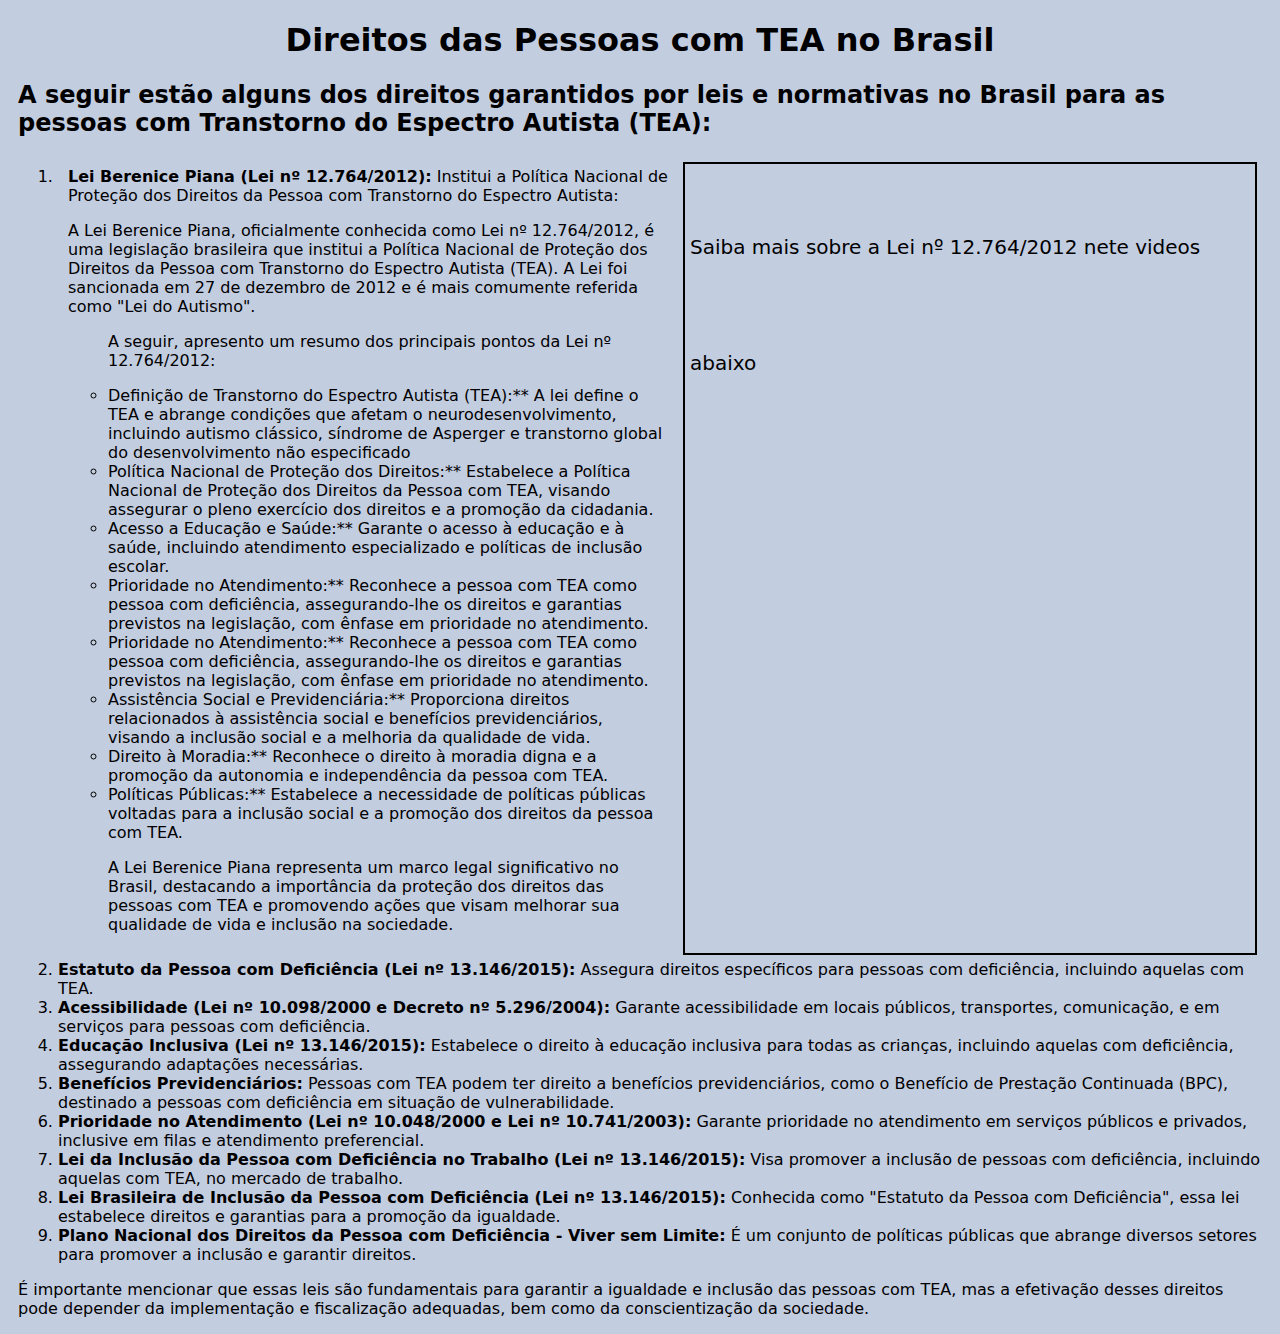
==== direitos.html @ 5ce2c48c "Ajuste videos." ====
<!DOCTYPE html>
<html lang="pt-br">
<head>
    <meta charset="UTF-8">
    <meta name="viewport" content="width=device-width, initial-scale=1.0">
    <title>Direitos das Pessoas com TEA no Brasil</title>
    <link rel="stylesheet" href="./assets/css/direitos.css">
</head>
<body>
    <section>
        <h1>Direitos das Pessoas com TEA no Brasil</h1>

        <h2>A seguir estão alguns dos direitos garantidos por leis e normativas no Brasil para as pessoas com Transtorno do Espectro Autista (TEA):</h2>
    
        <ol>
            <li>
                <div id="leis">
                   <div id="text-list">
                    <strong>Lei Berenice Piana (Lei nº 12.764/2012):</strong> Institui a Política Nacional de Proteção dos Direitos da Pessoa com Transtorno do Espectro Autista:
                    <p>
                        A Lei Berenice Piana, oficialmente conhecida como Lei nº 12.764/2012, é uma legislação brasileira que institui a Política Nacional de Proteção dos Direitos da Pessoa com Transtorno do Espectro Autista (TEA). A Lei foi sancionada em 27 de dezembro de 2012 e é mais comumente referida como "Lei do Autismo".
                        <ul>
                            <p>A seguir, apresento um resumo dos principais pontos da Lei nº 12.764/2012:</p>
                            <li>
                                Definição de Transtorno do Espectro Autista (TEA):** A lei define o TEA e abrange condições que afetam o neurodesenvolvimento, incluindo autismo clássico, síndrome de Asperger e transtorno global do desenvolvimento não especificado
                            </li>
                            <li>
                                Política Nacional de Proteção dos Direitos:** Estabelece a Política Nacional de Proteção dos Direitos da Pessoa com TEA, visando assegurar o pleno exercício dos direitos e a promoção da cidadania.
                            </li>
                            <li>
                                Acesso a Educação e Saúde:** Garante o acesso à educação e à saúde, incluindo atendimento especializado e políticas de inclusão escolar.
                            </li>
                            <li>
                                Prioridade no Atendimento:** Reconhece a pessoa com TEA como pessoa com deficiência, assegurando-lhe os direitos e garantias previstos na legislação, com ênfase em prioridade no atendimento.
                            </li>
                            <li>
                                Prioridade no Atendimento:** Reconhece a pessoa com TEA como pessoa com deficiência, assegurando-lhe os direitos e garantias previstos na legislação, com ênfase em prioridade no atendimento.
                            </li>
                            <li>
                                Assistência Social e Previdenciária:** Proporciona direitos relacionados à assistência social e benefícios previdenciários, visando a inclusão social e a melhoria da qualidade de vida.
                            </li>
                            <li>
                                Direito à Moradia:** Reconhece o direito à moradia digna e a promoção da autonomia e independência da pessoa com TEA.
                            </li>
                            <li>
                                Políticas Públicas:** Estabelece a necessidade de políticas públicas voltadas para a inclusão social e a promoção dos direitos da pessoa com TEA.
                            </li>
                            <p>
                                A Lei Berenice Piana representa um marco legal significativo no Brasil, destacando a importância da proteção dos direitos das pessoas com TEA e promovendo ações que visam melhorar sua qualidade de vida e inclusão na sociedade.
                            </p>
                        </ul>
                   </div>
                   <div id="videos">
                    <p>Saiba mais sobre a Lei nº 12.764/2012 nete videos abaixo </p>
                    <iframe width="560" height="315" src="https://www.youtube.com/embed/Rrvhgzla2E8?si=ZcHcqTyCvUMc_mty" title="YouTube video player" frameborder="0" allow="accelerometer; autoplay; clipboard-write; encrypted-media; gyroscope; picture-in-picture; web-share" allowfullscreen></iframe>
                   </div>
                </div>

            </li>
            <li><strong>Estatuto da Pessoa com Deficiência (Lei nº 13.146/2015):</strong> Assegura direitos específicos para pessoas com deficiência, incluindo aquelas com TEA.</li>
            <li><strong>Acessibilidade (Lei nº 10.098/2000 e Decreto nº 5.296/2004):</strong> Garante acessibilidade em locais públicos, transportes, comunicação, e em serviços para pessoas com deficiência.</li>
            <li><strong>Educação Inclusiva (Lei nº 13.146/2015):</strong> Estabelece o direito à educação inclusiva para todas as crianças, incluindo aquelas com deficiência, assegurando adaptações necessárias.</li>
            <li><strong>Benefícios Previdenciários:</strong> Pessoas com TEA podem ter direito a benefícios previdenciários, como o Benefício de Prestação Continuada (BPC), destinado a pessoas com deficiência em situação de vulnerabilidade.</li>
            <li><strong>Prioridade no Atendimento (Lei nº 10.048/2000 e Lei nº 10.741/2003):</strong> Garante prioridade no atendimento em serviços públicos e privados, inclusive em filas e atendimento preferencial.</li>
            <li><strong>Lei da Inclusão da Pessoa com Deficiência no Trabalho (Lei nº 13.146/2015):</strong> Visa promover a inclusão de pessoas com deficiência, incluindo aquelas com TEA, no mercado de trabalho.</li>
            <li><strong>Lei Brasileira de Inclusão da Pessoa com Deficiência (Lei nº 13.146/2015):</strong> Conhecida como "Estatuto da Pessoa com Deficiência", essa lei estabelece direitos e garantias para a promoção da igualdade.</li>
            <li><strong>Plano Nacional dos Direitos da Pessoa com Deficiência - Viver sem Limite:</strong> É um conjunto de políticas públicas que abrange diversos setores para promover a inclusão e garantir direitos.</li>
        </ol>
    
        <p>É importante mencionar que essas leis são fundamentais para garantir a igualdade e inclusão das pessoas com TEA, mas a efetivação desses direitos pode depender da implementação e fiscalização adequadas, bem como da conscientização da sociedade.</p>
    
    </section>
</body>
</html>
---- assets/css/direitos.css ----
body{
    background-color: rgb(195, 205, 224);
    font-family: system-ui, -apple-system, BlinkMacSystemFont, 'Segoe UI', Roboto, Oxygen, Ubuntu, Cantarell, 'Open Sans', 'Helvetica Neue', sans-serif;
    align-items: center;
}

section{
    margin: 10px;
}
h1{
    text-align: center;
}

#leis {
    display: flex;
}

#text-list {
    width: 60%;
    padding: 5px;
    margin: 5px;
}

#videos {
    font-family: system-ui, -apple-system, BlinkMacSystemFont, 'Segoe UI', Roboto, Oxygen, Ubuntu, Cantarell, 'Open Sans', 'Helvetica Neue', sans-serif;
    font-size: 20px;
    padding: 5px;
    margin: 5px;
    font: 400;
    border: 2px solid;
    line-height: 5.8;
}
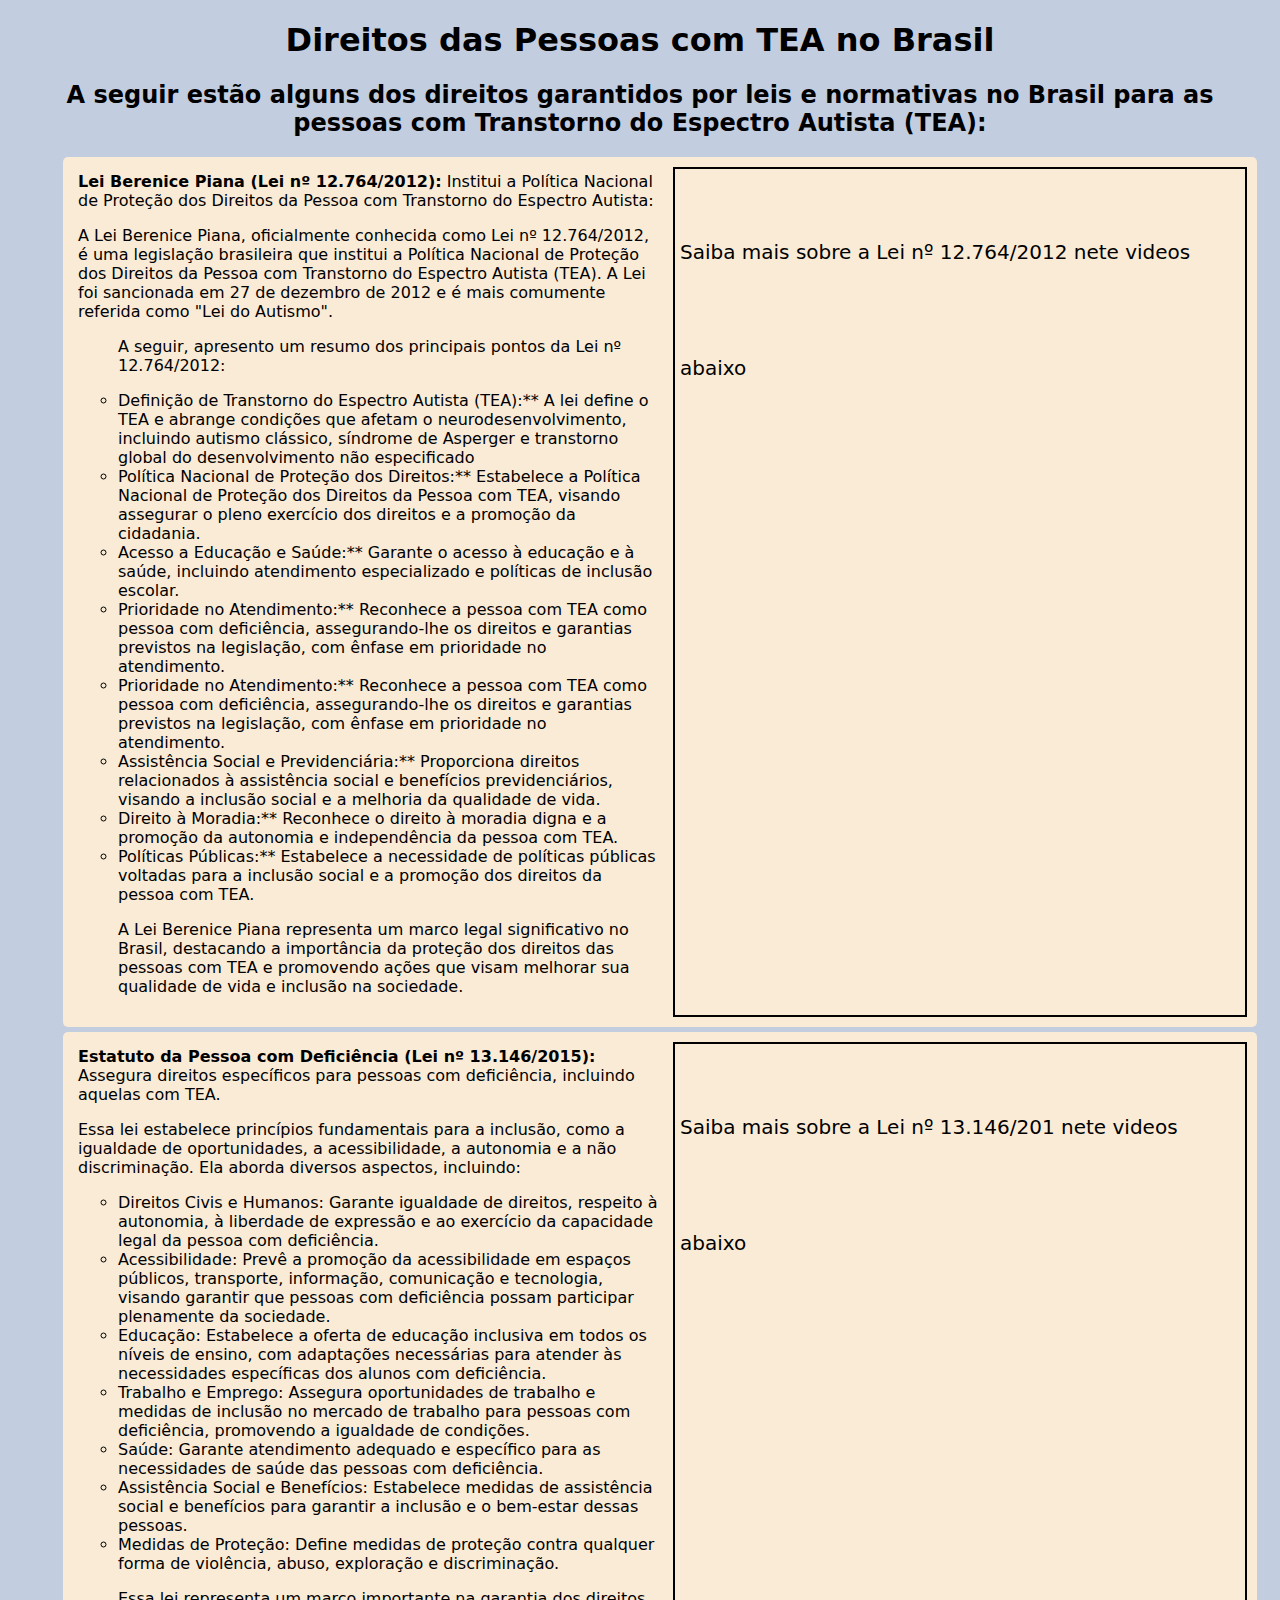
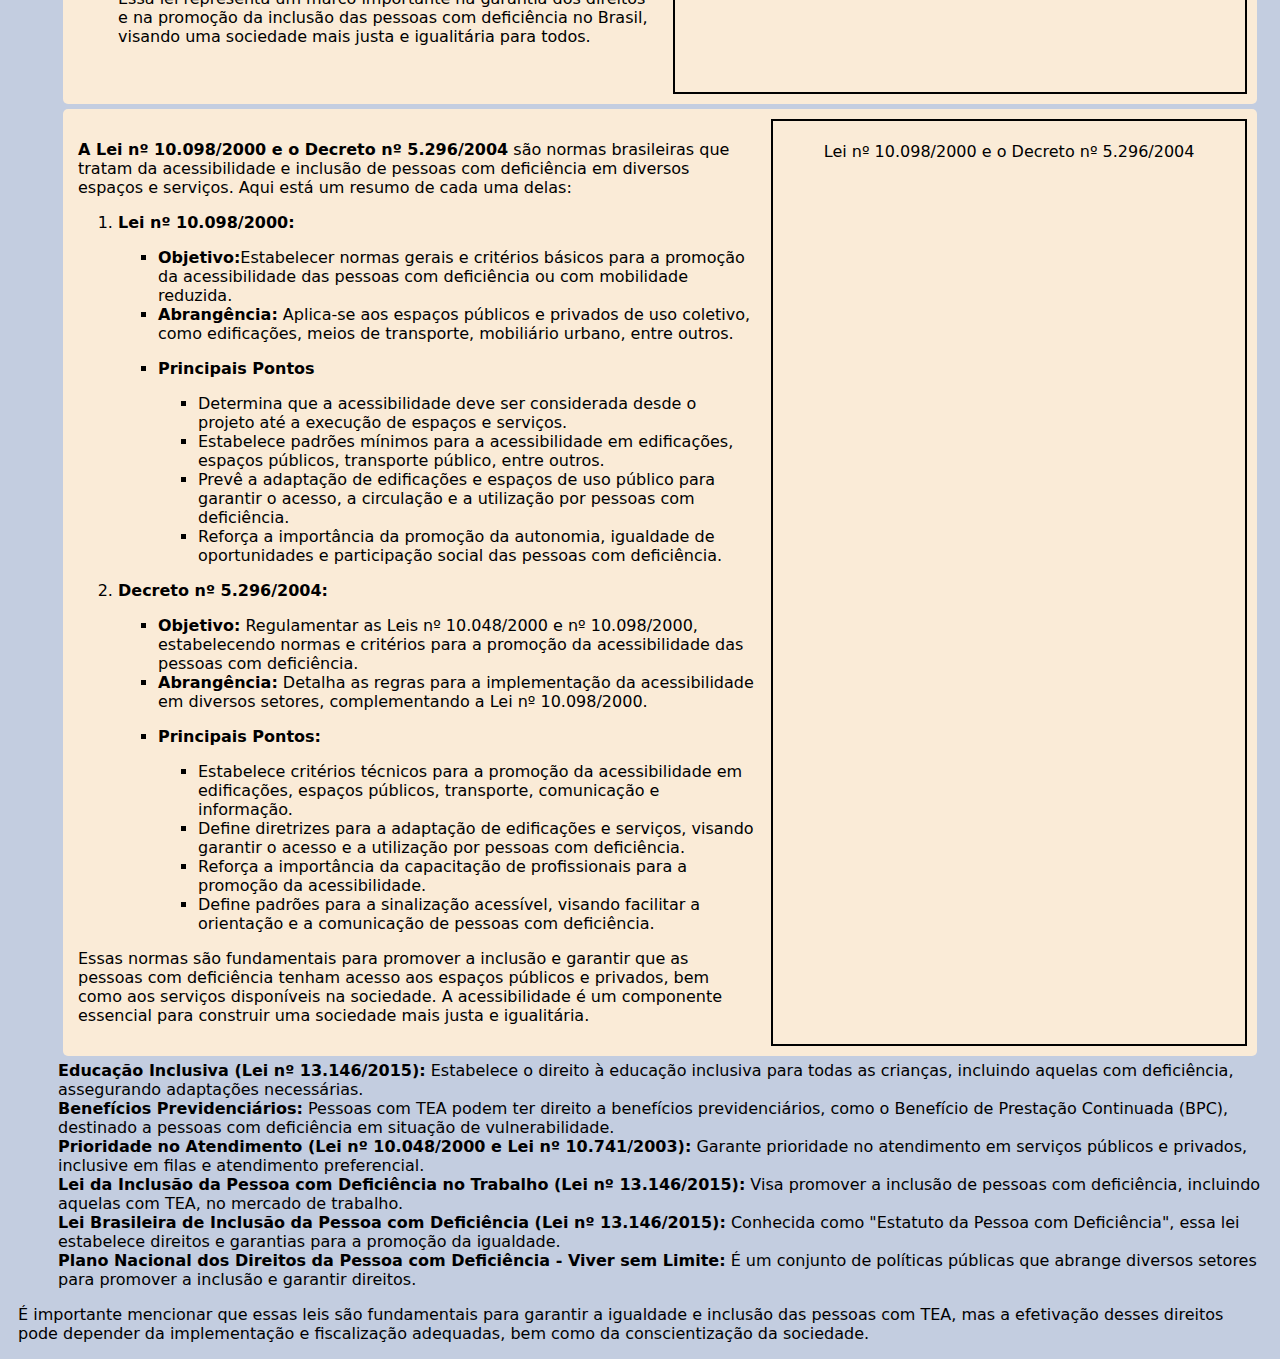
==== commit de955f50: "mais conteúdo em direitos do autista" ====
--- a/direitos.html
+++ b/direitos.html
@@ -4,15 +4,20 @@
     <meta charset="UTF-8">
     <meta name="viewport" content="width=device-width, initial-scale=1.0">
     <title>Direitos das Pessoas com TEA no Brasil</title>
+    <link rel="shortcut icon" href="/assets/images/direitos-civis.png" type="image/x-icon">
     <link rel="stylesheet" href="./assets/css/direitos.css">
 </head>
 <body>
     <section>
-        <h1>Direitos das Pessoas com TEA no Brasil</h1>
+        <section class="initial">
+            <h1>Direitos das Pessoas com TEA no Brasil</h1>
 
-        <h2>A seguir estão alguns dos direitos garantidos por leis e normativas no Brasil para as pessoas com Transtorno do Espectro Autista (TEA):</h2>
+            <h2>
+                A seguir estão alguns dos direitos garantidos por leis e normativas no Brasil para as pessoas com Transtorno do Espectro Autista (TEA):
+            </h2>
+        </section>
     
-        <ol>
+        <ol class="ol-todas">
             <li>
                 <div id="leis">
                    <div id="text-list">
@@ -57,8 +62,105 @@
                 </div>
 
             </li>
-            <li><strong>Estatuto da Pessoa com Deficiência (Lei nº 13.146/2015):</strong> Assegura direitos específicos para pessoas com deficiência, incluindo aquelas com TEA.</li>
-            <li><strong>Acessibilidade (Lei nº 10.098/2000 e Decreto nº 5.296/2004):</strong> Garante acessibilidade em locais públicos, transportes, comunicação, e em serviços para pessoas com deficiência.</li>
+            <li>
+                    <div id="leis">
+                       <div id="text-list">
+                        <strong>Estatuto da Pessoa com Deficiência (Lei nº 13.146/2015):</strong> Assegura direitos específicos para pessoas com deficiência, incluindo aquelas com TEA.
+                        <p>
+                            Essa lei estabelece princípios fundamentais para a inclusão, como a igualdade de oportunidades, a acessibilidade, a autonomia e a não discriminação. Ela aborda diversos aspectos, incluindo:
+                            <ul>
+                                <li>
+                                    Direitos Civis e Humanos: Garante igualdade de direitos, respeito à autonomia, à liberdade de expressão e ao exercício da capacidade legal da pessoa com deficiência.
+                                </li>
+                                <li>
+                                    Acessibilidade: Prevê a promoção da acessibilidade em espaços públicos, transporte, informação, comunicação e tecnologia, visando garantir que pessoas com deficiência possam participar plenamente da sociedade.
+                                </li>
+                                <li>
+                                    Educação: Estabelece a oferta de educação inclusiva em todos os níveis de ensino, com adaptações necessárias para atender às necessidades específicas dos alunos com deficiência.
+                                </li>
+                                <li>
+                                    Trabalho e Emprego: Assegura oportunidades de trabalho e medidas de inclusão no mercado de trabalho para pessoas com deficiência, promovendo a igualdade de condições.
+                                </li>
+                                <li>
+                                    Saúde: Garante atendimento adequado e específico para as necessidades de saúde das pessoas com deficiência.
+                                </li>
+                                <li>
+                                    Assistência Social e Benefícios: Estabelece medidas de assistência social e benefícios para garantir a inclusão e o bem-estar dessas pessoas.
+                                </li>
+                                <li>
+                                    Medidas de Proteção: Define medidas de proteção contra qualquer forma de violência, abuso, exploração e discriminação.
+                                </li>
+                                <p>
+                                    Essa lei representa um marco importante na garantia dos direitos e na promoção da inclusão das pessoas com deficiência no Brasil, visando uma sociedade mais justa e igualitária para todos.
+                                </p>
+                            </ul>
+                       </div>
+                       <div id="videos">
+                        <p>Saiba mais sobre a Lei nº 13.146/201 nete videos abaixo </p>
+                        <iframe width="560" height="315" src="https://www.youtube.com/embed/26HlkWA-uUA?si=Y_VOdZl1jtgDAZZX" title="YouTube video player" frameborder="0" allow="accelerometer; autoplay; clipboard-write; encrypted-media; gyroscope; picture-in-picture; web-share" allowfullscreen></iframe>
+                       </div>
+                    </div>
+    
+            </li>
+            <div id="leis">
+                <div class="text-list-dupla">
+                   <p>
+                    <strong>A Lei nº 10.098/2000 e o Decreto nº 5.296/2004</strong> são normas brasileiras que tratam da acessibilidade e inclusão de pessoas com deficiência em diversos espaços e serviços. Aqui está um resumo de cada uma delas:
+                   </p>
+                   <ol>
+                    <li>
+                        <p><strong>Lei nº 10.098/2000:</strong></p>
+                        <ul>
+                            <li>
+                                <strong>Objetivo:</strong>Estabelecer normas gerais e critérios básicos para a promoção da acessibilidade das pessoas com deficiência ou com mobilidade reduzida.
+                            </li>
+                            <li>
+                                <strong>Abrangência:</strong> Aplica-se aos espaços públicos e privados de uso coletivo, como edificações, meios de transporte, mobiliário urbano, entre outros.
+                            </li>
+                            <li>
+                                <p><strong>Principais Pontos</strong></p>
+                                <ul>
+                                    <li>Determina que a acessibilidade deve ser considerada desde o projeto até a execução de espaços e serviços.</li>
+                                    <li>Estabelece padrões mínimos para a acessibilidade em edificações, espaços públicos, transporte público, entre outros.</li>
+                                    <li>Prevê a adaptação de edificações e espaços de uso público para garantir o acesso, a circulação e a utilização por pessoas com deficiência.</li>
+                                    <li>Reforça a importância da promoção da autonomia, igualdade de oportunidades e participação social das pessoas com deficiência.</li>
+                                </ul>
+                            </li>
+                        </ul>
+                    </li>
+                    <li>
+                        <p><strong>Decreto nº 5.296/2004:</strong></p>
+                        <ul>
+                            <li>
+                                <strong>Objetivo:</strong> Regulamentar as Leis nº 10.048/2000 e nº 10.098/2000, estabelecendo normas e critérios para a promoção da acessibilidade das pessoas com deficiência.
+                            </li>
+                            <li>
+                                <strong>Abrangência:</strong> Detalha as regras para a implementação da acessibilidade em diversos setores, complementando a Lei nº 10.098/2000.
+                            </li>
+                            <li>
+                                <p><strong>Principais Pontos:</strong></p>
+                                <ul>
+                                    <li>Estabelece critérios técnicos para a promoção da acessibilidade em edificações, espaços públicos, transporte, comunicação e informação.</li>
+                                    <li>Define diretrizes para a adaptação de edificações e serviços, visando garantir o acesso e a utilização por pessoas com deficiência.</li>
+                                    <li>Reforça a importância da capacitação de profissionais para a promoção da acessibilidade.</li>
+                                    <li>Define padrões para a sinalização acessível, visando facilitar a orientação e a comunicação de pessoas com deficiência.</li>
+                                </ul>
+                            </li>
+                        </ul>
+                    </li>
+                   </ol>
+                   <p>
+                    Essas normas são fundamentais para promover a inclusão e garantir que as pessoas com deficiência tenham acesso aos espaços públicos e privados, bem como aos serviços disponíveis na sociedade. A acessibilidade é um componente essencial para construir uma sociedade mais justa e igualitária.
+                   </p>
+                </div>
+                <div id="video-duplo">
+                 <p> Lei nº 10.098/2000 e o Decreto nº 5.296/2004 </p>
+
+                 <iframe width="560" height="315" src="https://www.youtube.com/embed/oAdJPLbrMi0?si=31EzuUE82knbsl-G" title="YouTube video player" frameborder="0" allow="accelerometer; autoplay; clipboard-write; encrypted-media; gyroscope; picture-in-picture; web-share" allowfullscreen></iframe>
+                 <iframe width="560" height="315" src="https://www.youtube.com/embed/Q7Y8TURnlGE?si=sc6iaWFttvQRvnto" title="YouTube video player" frameborder="0" allow="accelerometer; autoplay; clipboard-write; encrypted-media; gyroscope; picture-in-picture; web-share" allowfullscreen></iframe>
+                </div>
+             </div>
+        
             <li><strong>Educação Inclusiva (Lei nº 13.146/2015):</strong> Estabelece o direito à educação inclusiva para todas as crianças, incluindo aquelas com deficiência, assegurando adaptações necessárias.</li>
             <li><strong>Benefícios Previdenciários:</strong> Pessoas com TEA podem ter direito a benefícios previdenciários, como o Benefício de Prestação Continuada (BPC), destinado a pessoas com deficiência em situação de vulnerabilidade.</li>
             <li><strong>Prioridade no Atendimento (Lei nº 10.048/2000 e Lei nº 10.741/2003):</strong> Garante prioridade no atendimento em serviços públicos e privados, inclusive em filas e atendimento preferencial.</li>
--- a/assets/css/direitos.css
+++ b/assets/css/direitos.css
@@ -11,8 +11,20 @@
     text-align: center;
 }
 
+.ol-todas {
+    list-style-type: none;
+}
+
+.initial {
+    text-align: center;
+}
+
 #leis {
     display: flex;
+    border-radius: 5px;
+    background-color: antiquewhite;
+    padding: 5px;
+    margin: 5px;
 }
 
 #text-list {
@@ -29,4 +41,19 @@
     font: 400;
     border: 2px solid;
     line-height: 5.8;
+}
+
+#video-duplo{
+    padding: 5px;
+    margin: 5px;
+    border: 2px solid;
+    text-align: center;
+    width: 39%;
+
+}
+
+.text-list-dupla{
+    width: 61%;
+    padding: 5px;
+    margin: 5px;
 }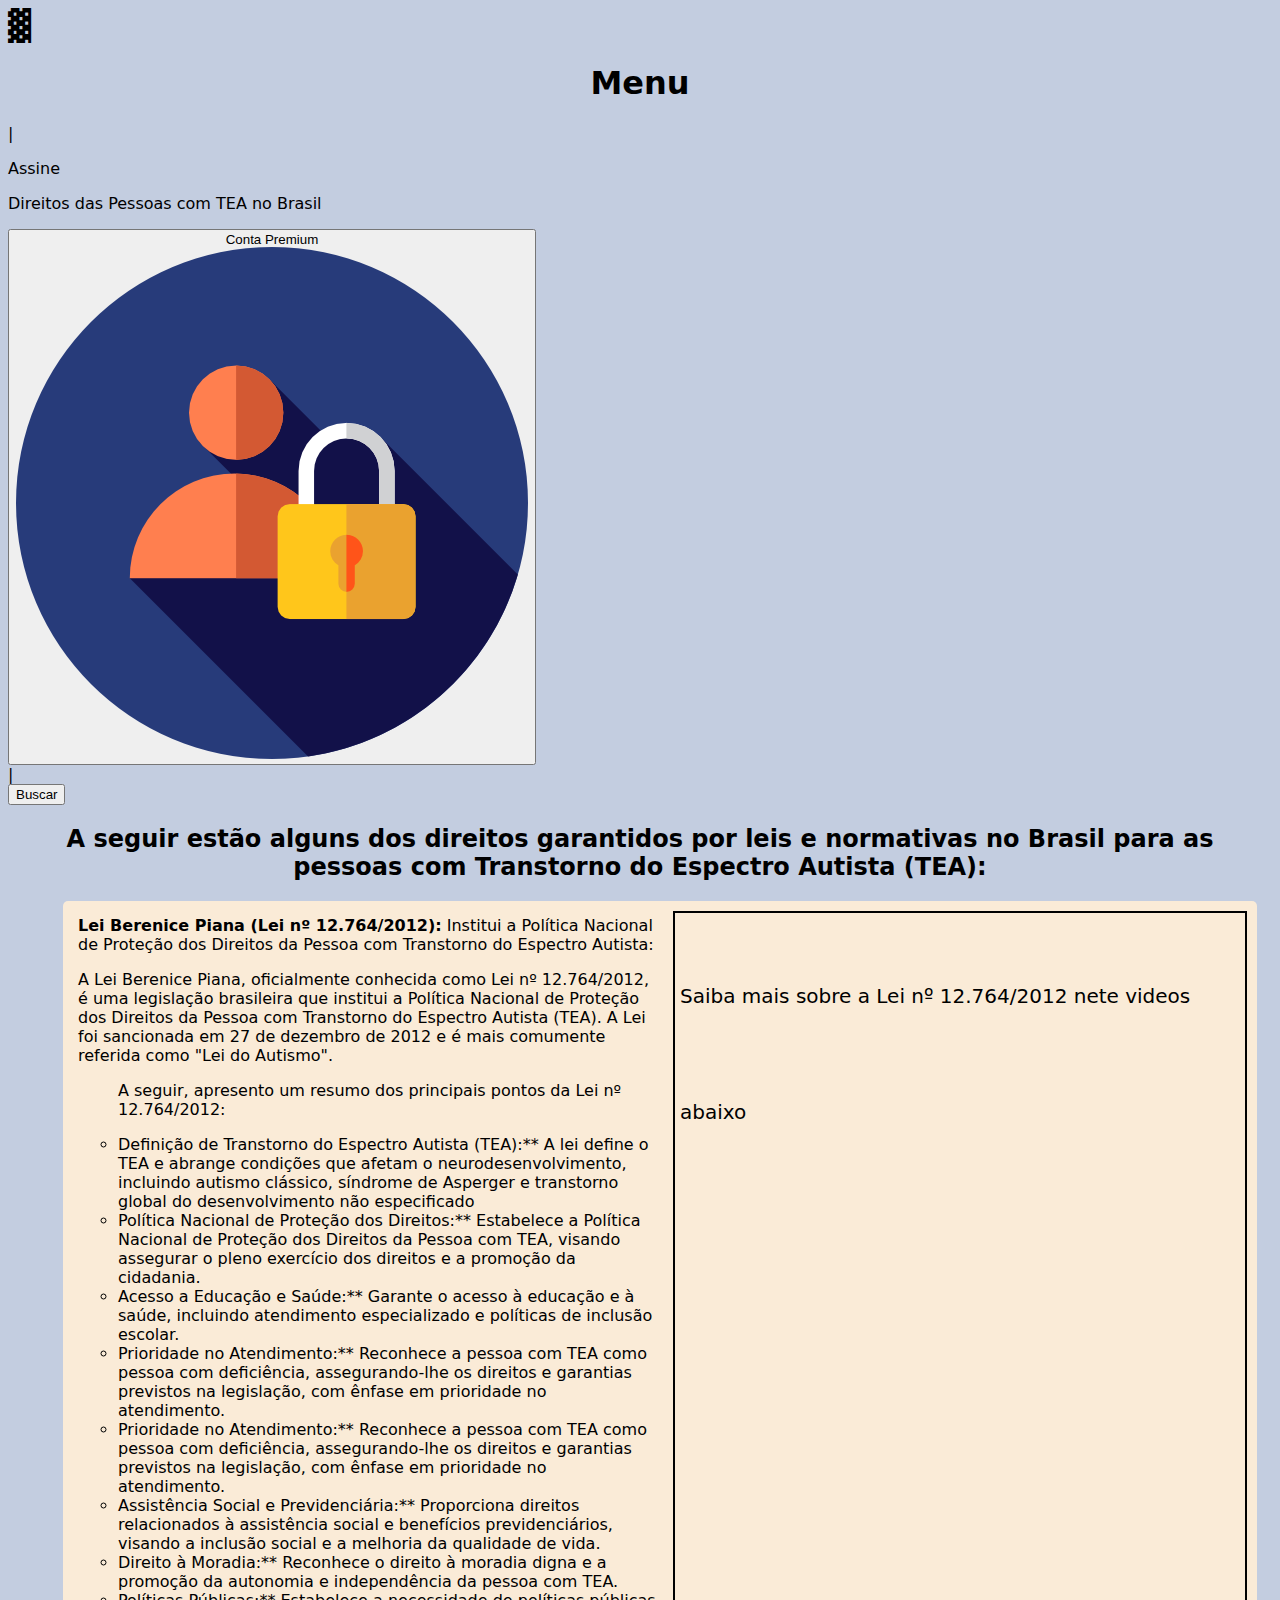
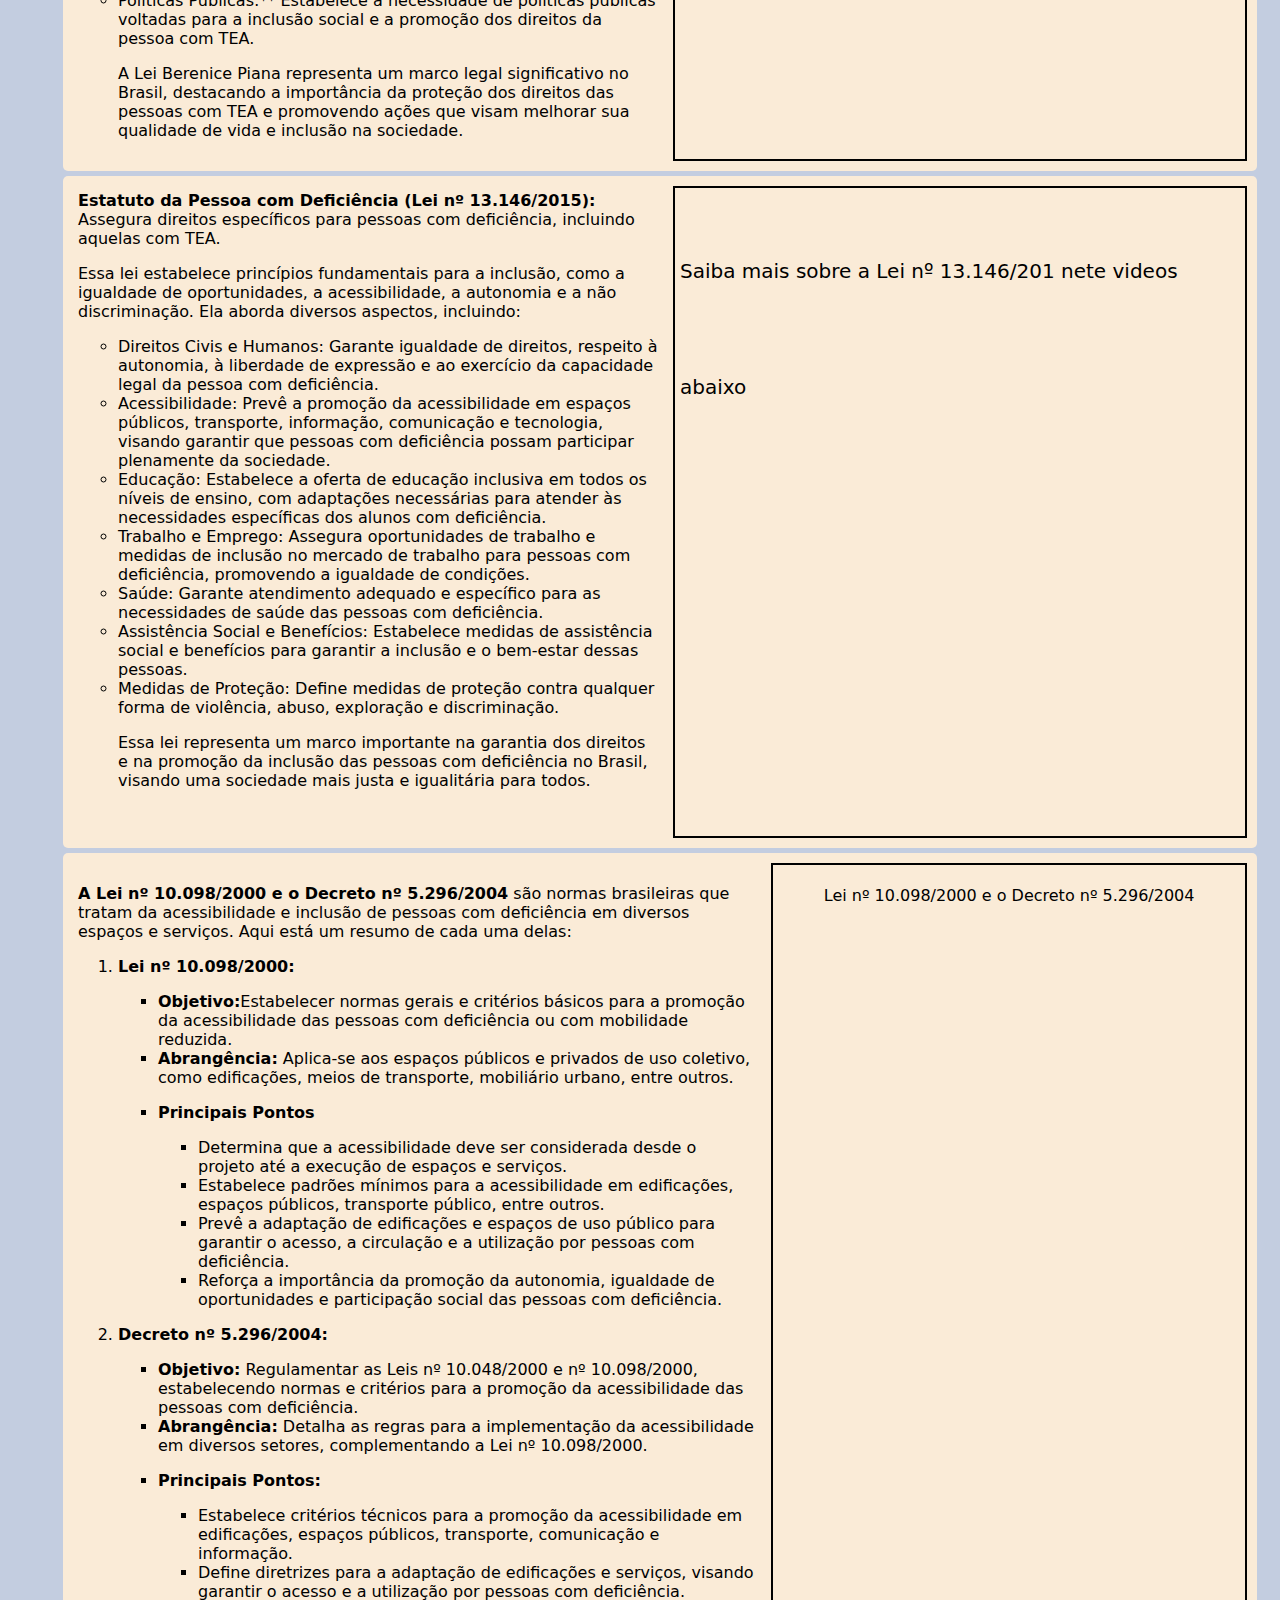
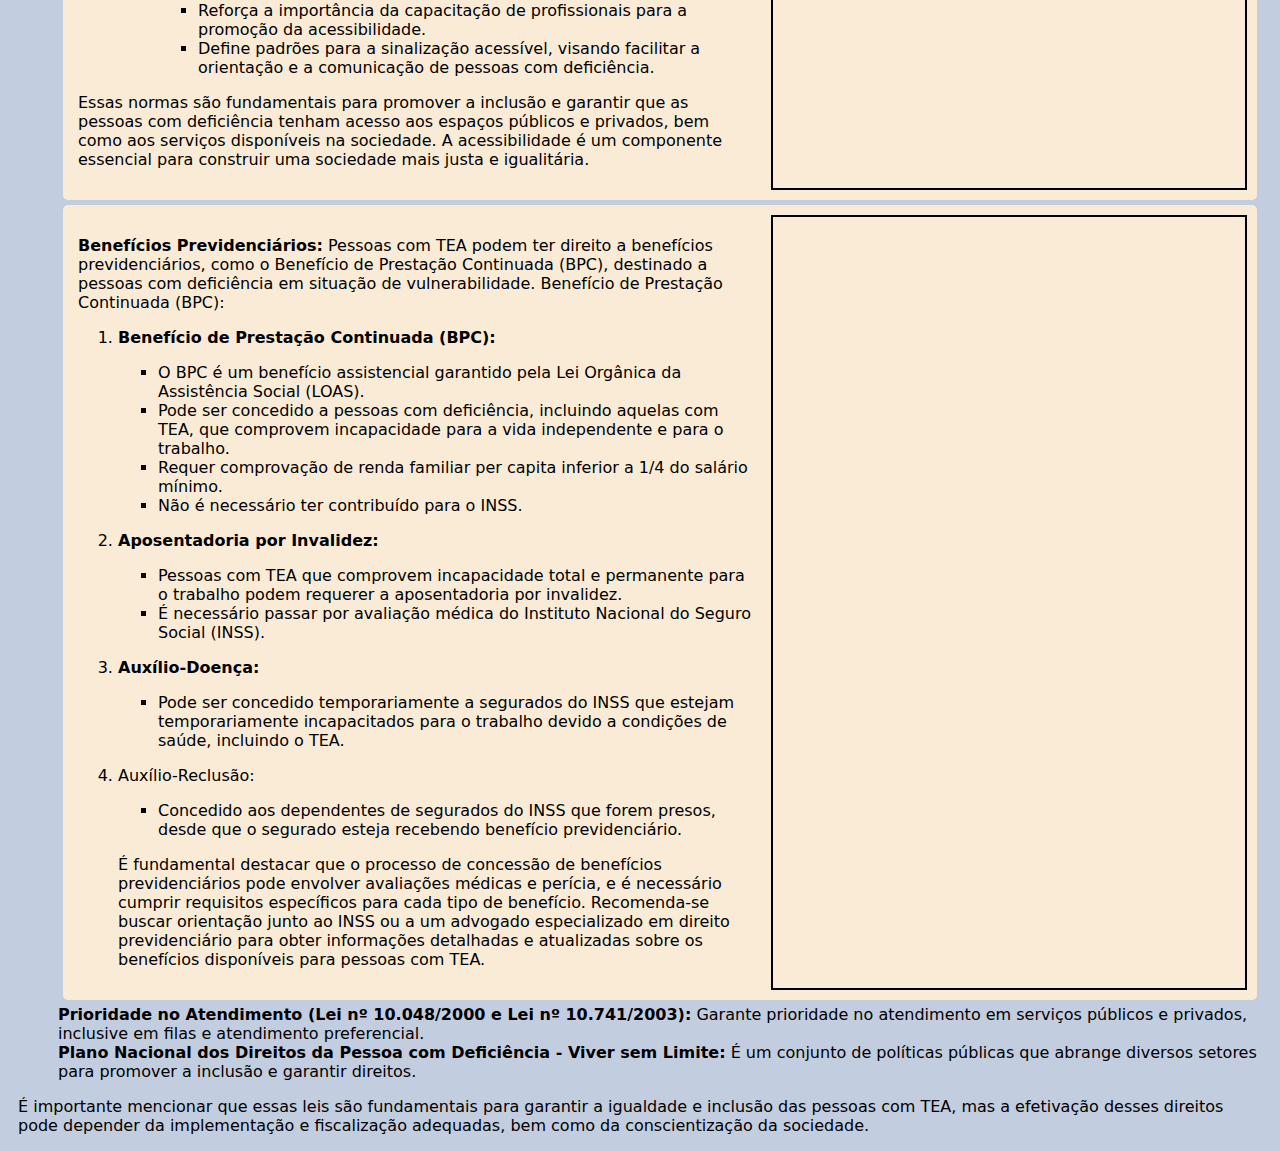
==== commit 642e6003: "Mais leis." ====
--- a/direitos.html
+++ b/direitos.html
@@ -6,12 +6,42 @@
     <title>Direitos das Pessoas com TEA no Brasil</title>
     <link rel="shortcut icon" href="/assets/images/direitos-civis.png" type="image/x-icon">
     <link rel="stylesheet" href="./assets/css/direitos.css">
+    <link rel="preconnect" href="https://fonts.googleapis.com">
+    <link rel="preconnect" href="https://fonts.gstatic.com" crossorigin>
+    <link href="https://fonts.googleapis.com/css2?family=Roboto:wght@100;300;400&family=Rubik+Doodle+Shadow&family=Rubik+Scribble&family=Tilt+Neon&display=swap" rel="stylesheet">
+
 </head>
 <body>
+    <header class="header">
+        <div class="Menu">
+            <span style='font-size:30px;'>&#9619;</span>
+            <h1>Menu</h1>
+            <div id="separator">|</div>
+            <p id="paragrafo">Assine</p>
+        </div>
+            <div class="meu-anjo">
+                <p>Direitos das Pessoas com TEA no Brasil</p>
+            </div>
+        <div class="acess">
+            <div>
+                <button class="botao-login">
+                    Conta Premium
+                    <div>
+                        <img src="./assets/images/login.png" alt="imagem de login">
+                    </div>
+                </button>
+            </div>
+            
+            <div id="separator">|</div>
+            <div>
+                <form action="/pagina-de-resultado" method="get">
+                    <input type="submit" value="Buscar" />
+                </form>
+            </div>
+        </div>
+    </header>
     <section>
         <section class="initial">
-            <h1>Direitos das Pessoas com TEA no Brasil</h1>
-
             <h2>
                 A seguir estão alguns dos direitos garantidos por leis e normativas no Brasil para as pessoas com Transtorno do Espectro Autista (TEA):
             </h2>
@@ -161,11 +191,54 @@
                 </div>
              </div>
         
-            <li><strong>Educação Inclusiva (Lei nº 13.146/2015):</strong> Estabelece o direito à educação inclusiva para todas as crianças, incluindo aquelas com deficiência, assegurando adaptações necessárias.</li>
-            <li><strong>Benefícios Previdenciários:</strong> Pessoas com TEA podem ter direito a benefícios previdenciários, como o Benefício de Prestação Continuada (BPC), destinado a pessoas com deficiência em situação de vulnerabilidade.</li>
+
+            <li>
+                <div id="leis">
+                    <div class="text-list-dupla">
+                        <p><strong>Benefícios Previdenciários:</strong> Pessoas com TEA podem ter direito a benefícios previdenciários, como o Benefício de Prestação Continuada (BPC), destinado a pessoas com deficiência em situação de vulnerabilidade.
+                        Benefício de Prestação Continuada (BPC):</p>
+                       <ol>
+                        <li>
+                            <p><strong>Benefício de Prestação Continuada (BPC):</strong></p>
+                            <ul>
+                                <li>O BPC é um benefício assistencial garantido pela Lei Orgânica da Assistência Social (LOAS).</li>
+                                <li>Pode ser concedido a pessoas com deficiência, incluindo aquelas com TEA, que comprovem incapacidade para a vida independente e para o trabalho.</li>
+                                <li>Requer comprovação de renda familiar per capita inferior a 1/4 do salário mínimo.</li>
+                                <li>Não é necessário ter contribuído para o INSS.</li>
+                            </ul>
+                        </li>
+                        <li>
+                            <p><strong>Aposentadoria por Invalidez:</strong></p>
+                            <ul>
+                                <li>Pessoas com TEA que comprovem incapacidade total e permanente para o trabalho podem requerer a aposentadoria por invalidez.</li>
+                                <li>É necessário passar por avaliação médica do Instituto Nacional do Seguro Social (INSS).
+                                </li>
+                            </ul>
+                        </li>
+                        <li>
+                            <p><strong>Auxílio-Doença:</strong></p>
+                            <ul>
+                                <li>Pode ser concedido temporariamente a segurados do INSS que estejam temporariamente incapacitados para o trabalho devido a condições de saúde, incluindo o TEA.</li>
+                            </ul>
+                        </li>
+                        <li>
+                            <p>Auxílio-Reclusão:</p>
+                            <ul>
+                                <li>Concedido aos dependentes de segurados do INSS que forem presos, desde que o segurado esteja recebendo benefício previdenciário.</li>
+                            </ul>
+                        </li>
+                        <p>
+                            É fundamental destacar que o processo de concessão de benefícios previdenciários pode envolver avaliações médicas e perícia, e é necessário cumprir requisitos específicos para cada tipo de benefício. Recomenda-se buscar orientação junto ao INSS ou a um advogado especializado em direito previdenciário para obter informações detalhadas e atualizadas sobre os benefícios disponíveis para pessoas com TEA.
+                        </p>
+                       </ol>
+                    </div>
+                    <div id="video-duplo">
+                        <iframe width="560" height="315" src="https://www.youtube.com/embed/QKpvDKNxQk4?si=LAWidmdMqpAlmmGu" title="YouTube video player" frameborder="0" allow="accelerometer; autoplay; clipboard-write; encrypted-media; gyroscope; picture-in-picture; web-share" allowfullscreen></iframe>
+                    </div>
+                </div>
+            </li>
             <li><strong>Prioridade no Atendimento (Lei nº 10.048/2000 e Lei nº 10.741/2003):</strong> Garante prioridade no atendimento em serviços públicos e privados, inclusive em filas e atendimento preferencial.</li>
-            <li><strong>Lei da Inclusão da Pessoa com Deficiência no Trabalho (Lei nº 13.146/2015):</strong> Visa promover a inclusão de pessoas com deficiência, incluindo aquelas com TEA, no mercado de trabalho.</li>
-            <li><strong>Lei Brasileira de Inclusão da Pessoa com Deficiência (Lei nº 13.146/2015):</strong> Conhecida como "Estatuto da Pessoa com Deficiência", essa lei estabelece direitos e garantias para a promoção da igualdade.</li>
+            
             <li><strong>Plano Nacional dos Direitos da Pessoa com Deficiência - Viver sem Limite:</strong> É um conjunto de políticas públicas que abrange diversos setores para promover a inclusão e garantir direitos.</li>
         </ol>
     
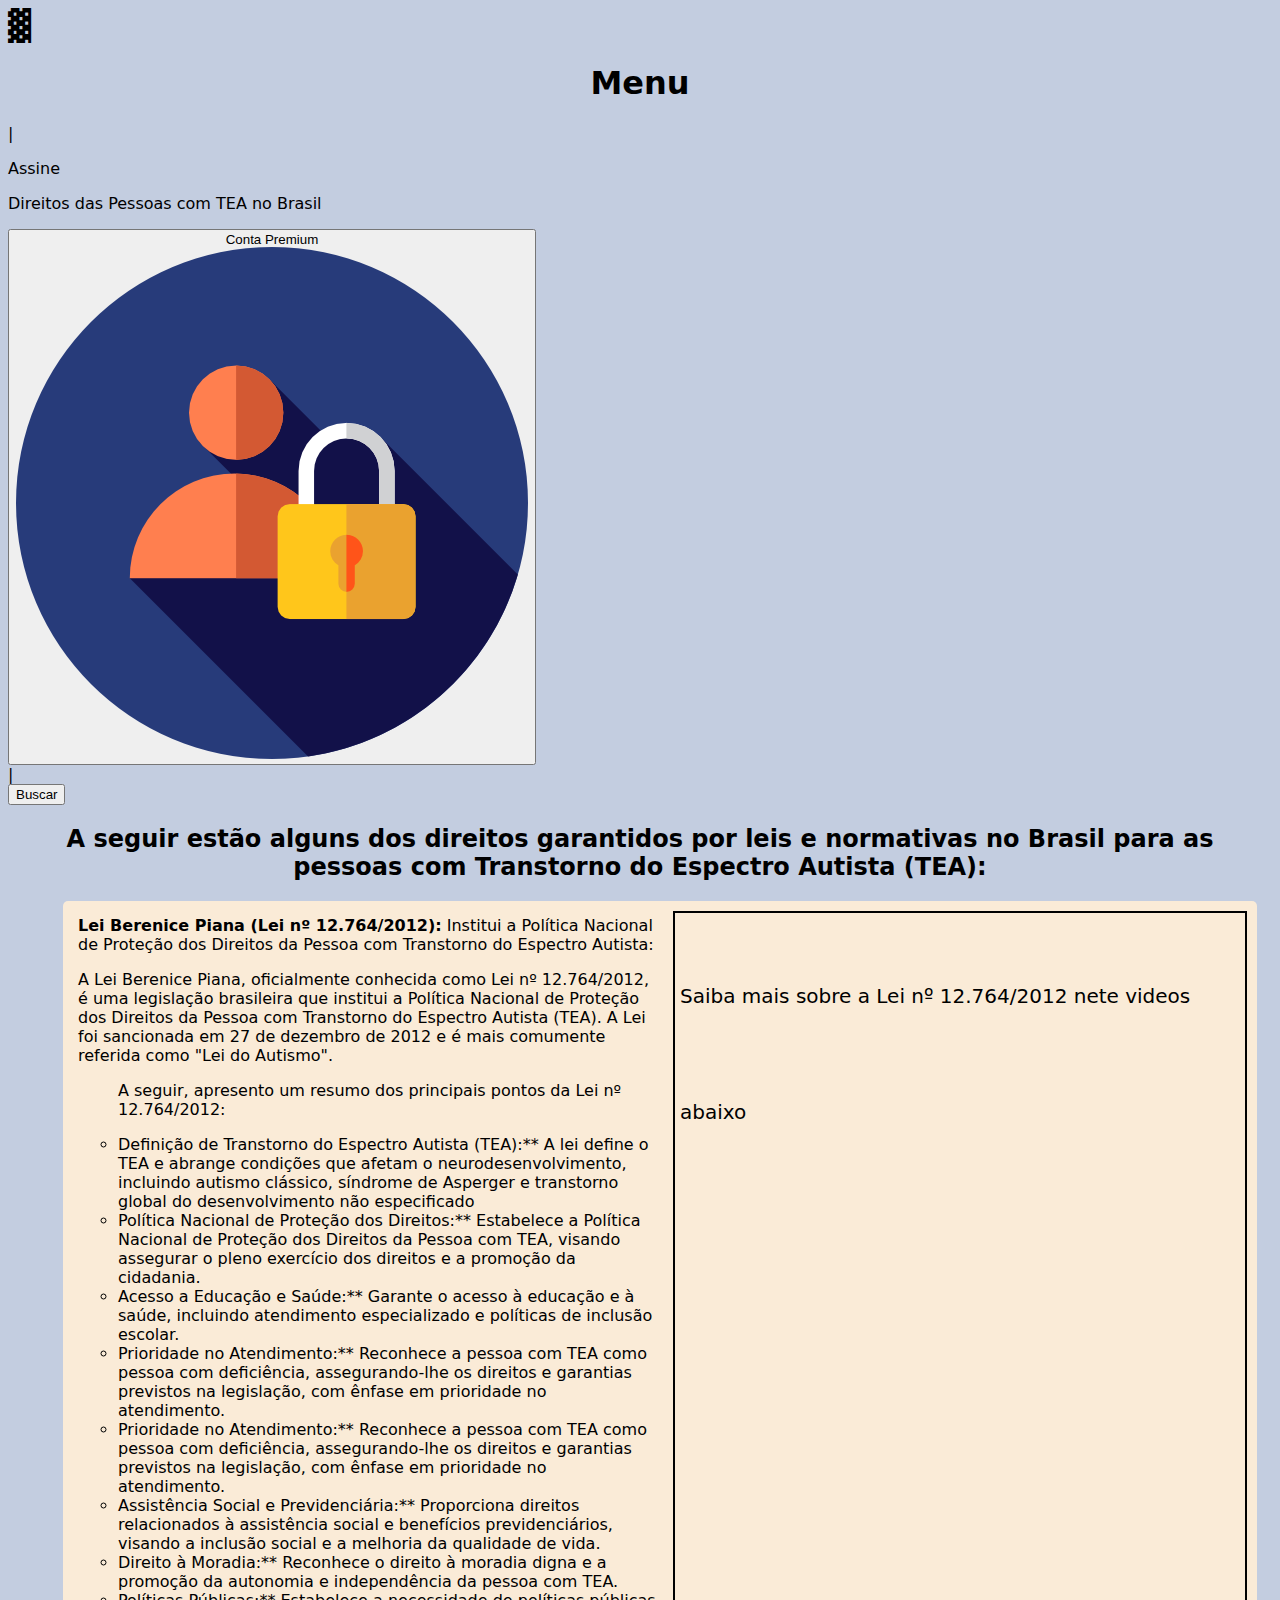
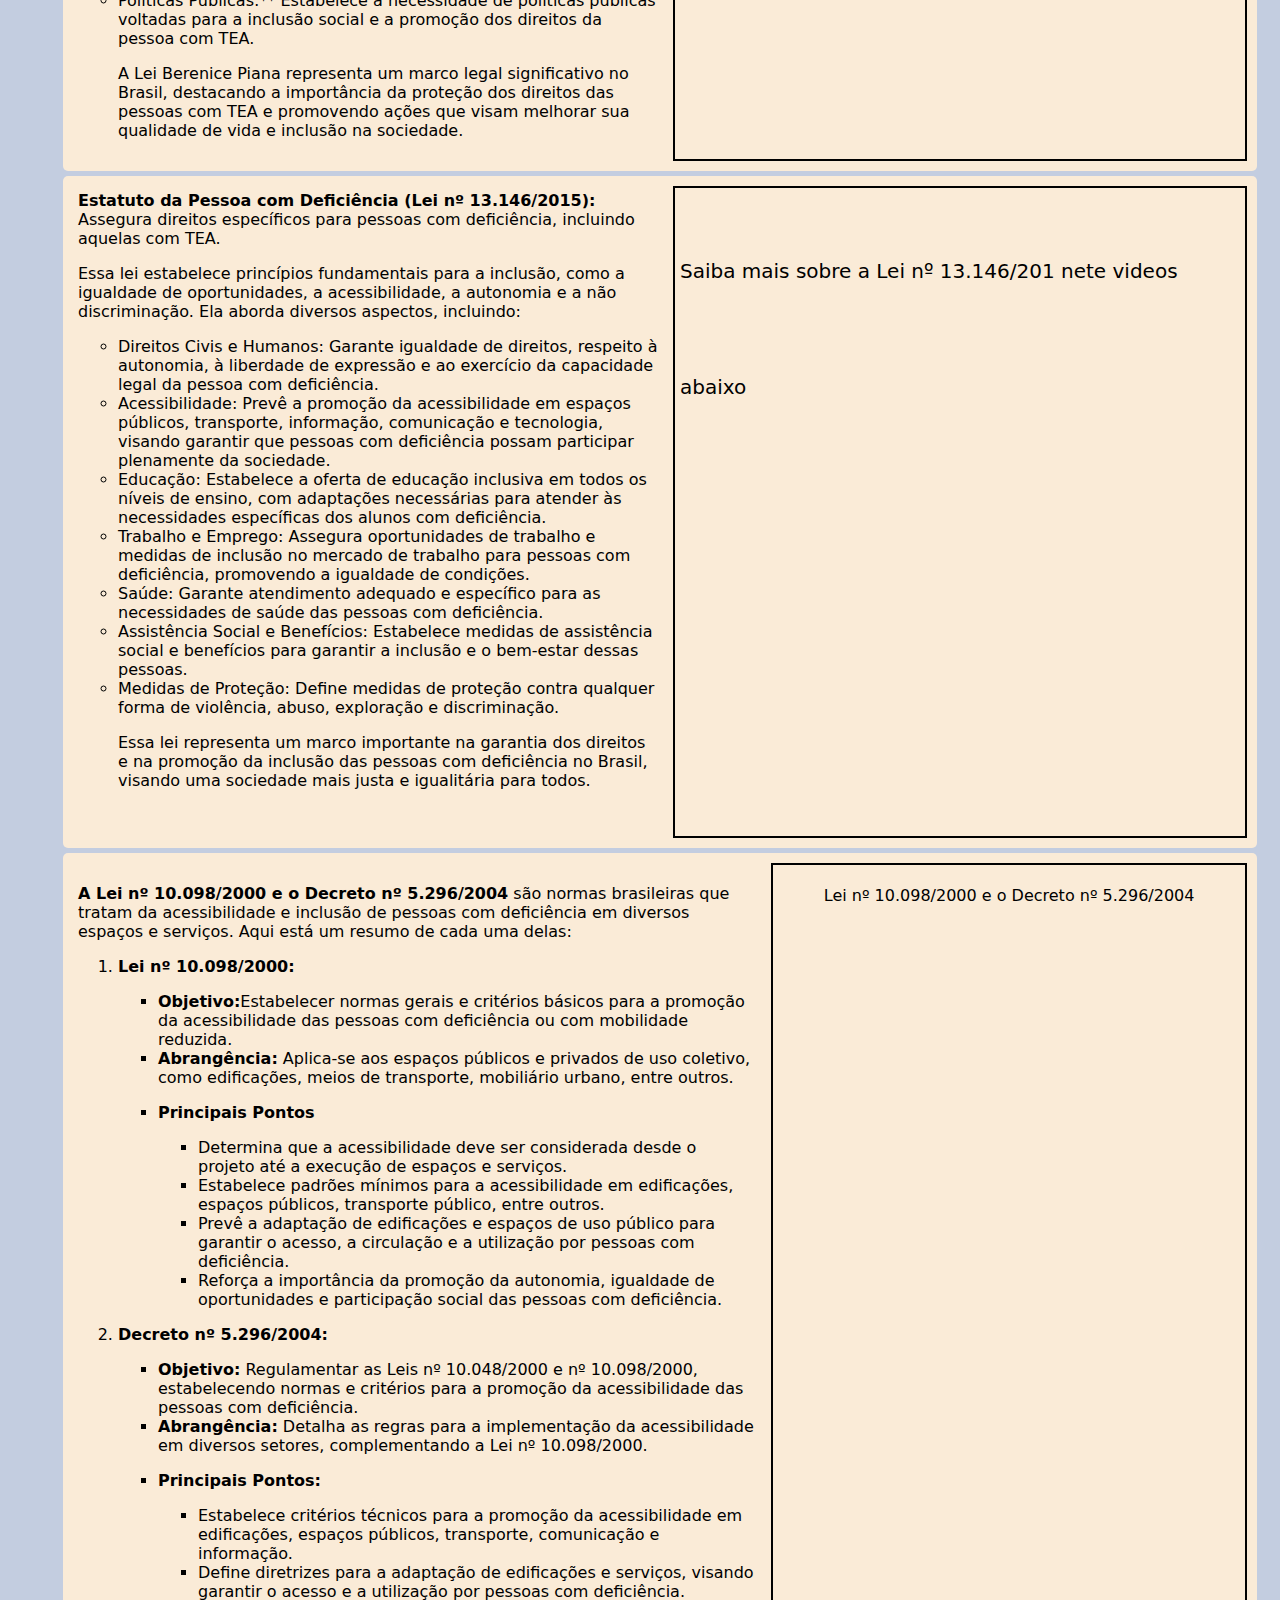
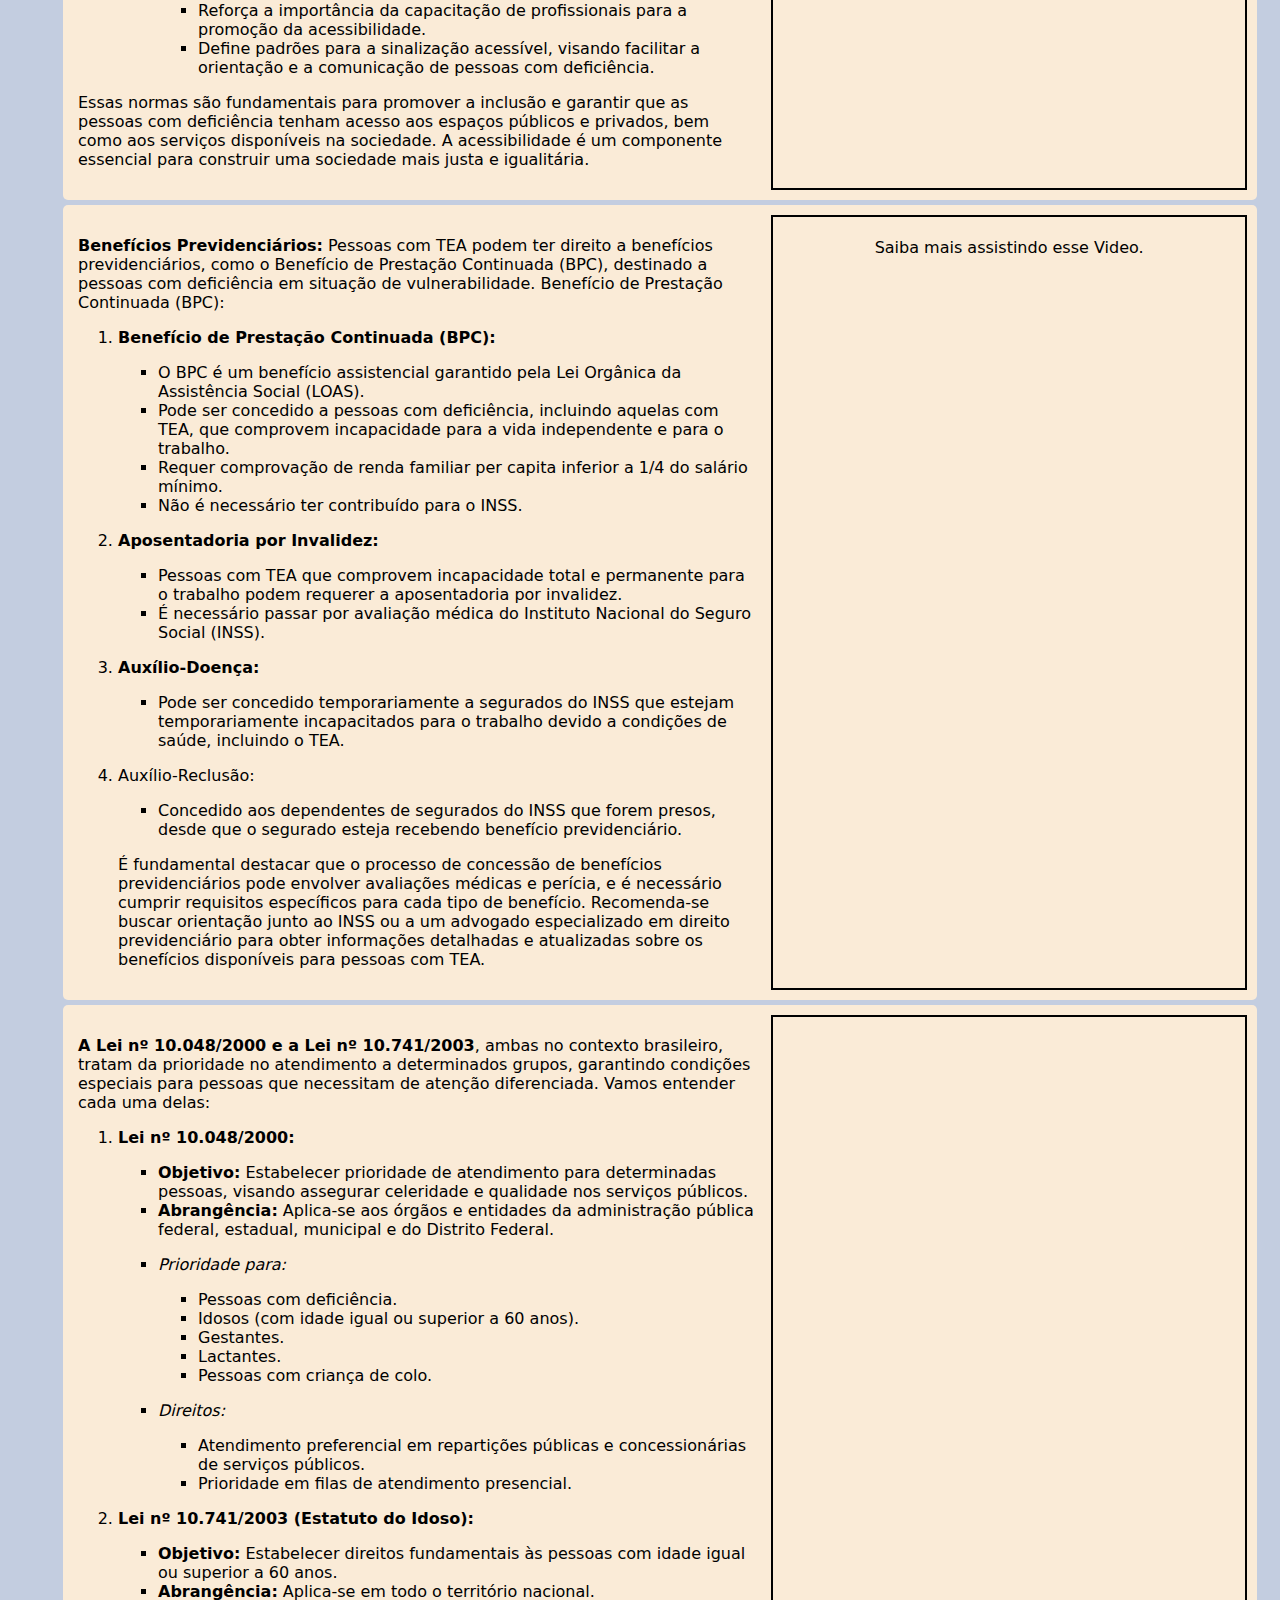
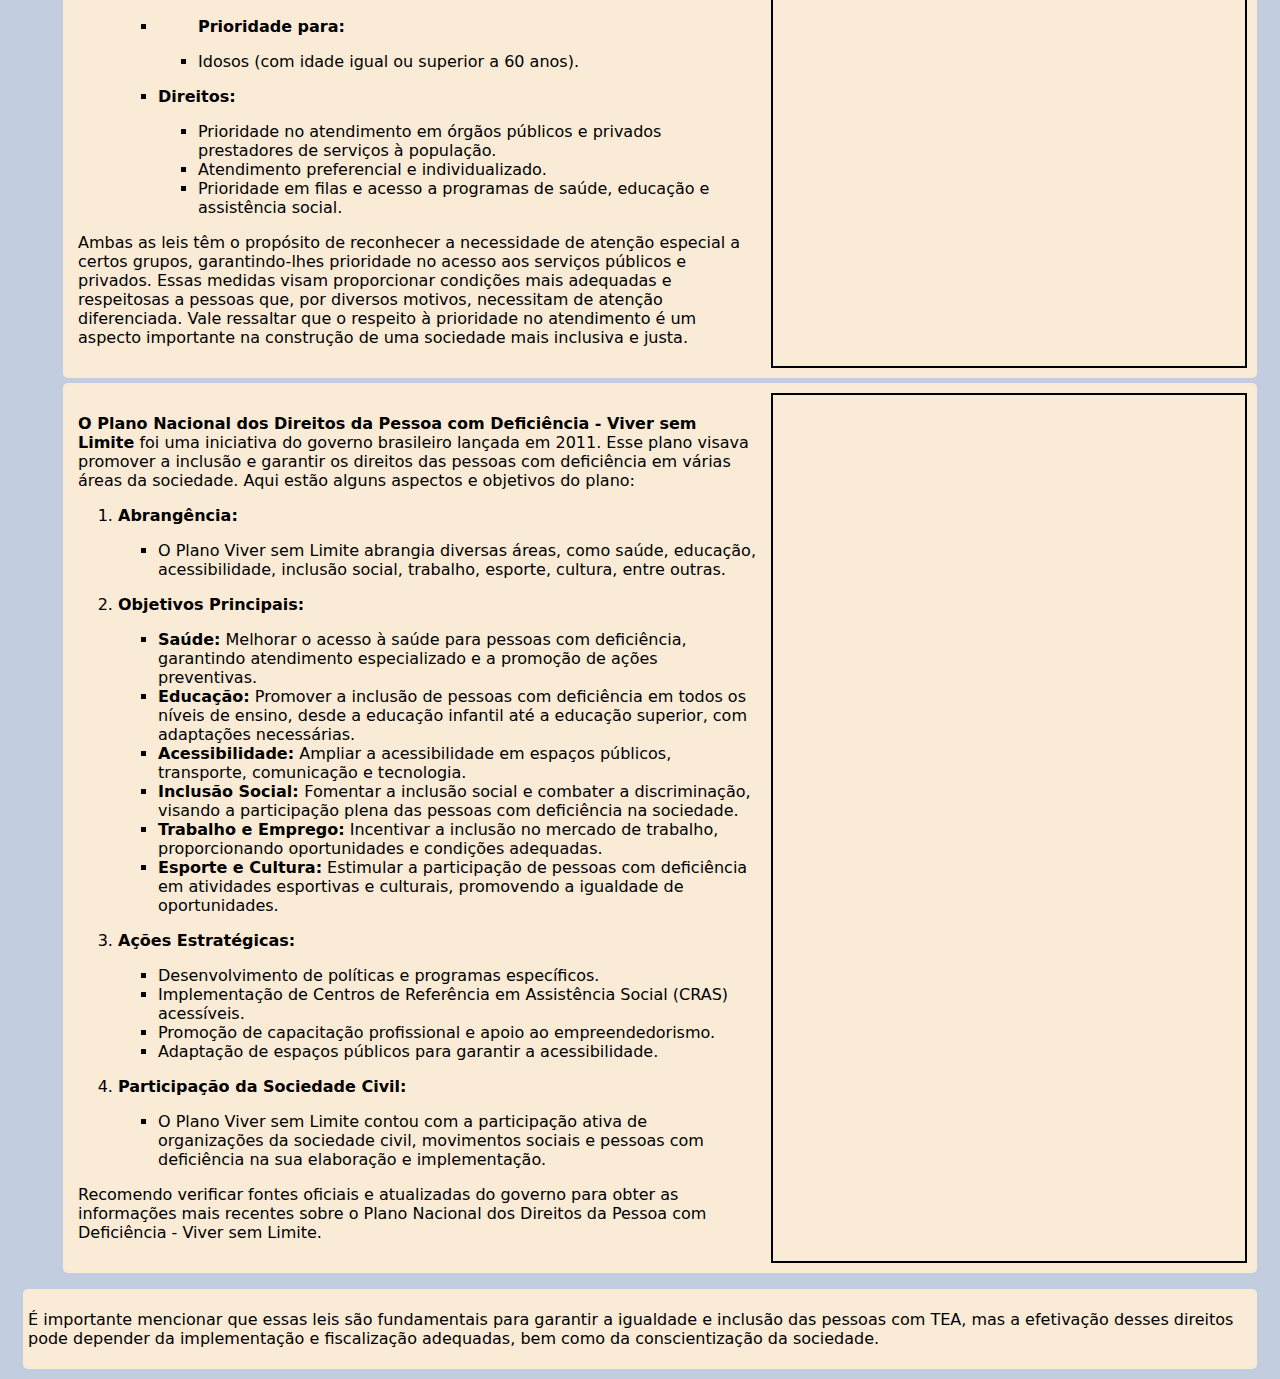
==== commit 458340f3: "Finalizando" ====
--- a/direitos.html
+++ b/direitos.html
@@ -232,17 +232,129 @@
                         </p>
                        </ol>
                     </div>
+                    
                     <div id="video-duplo">
-                        <iframe width="560" height="315" src="https://www.youtube.com/embed/QKpvDKNxQk4?si=LAWidmdMqpAlmmGu" title="YouTube video player" frameborder="0" allow="accelerometer; autoplay; clipboard-write; encrypted-media; gyroscope; picture-in-picture; web-share" allowfullscreen></iframe>
+                        <p> Saiba mais assistindo esse Video.</p>
+                        <iframe width="560" height="515" src="https://www.youtube.com/embed/QKpvDKNxQk4?si=LAWidmdMqpAlmmGu" title="YouTube video player" frameborder="0" allow="accelerometer; autoplay; clipboard-write; encrypted-media; gyroscope; picture-in-picture; web-share" allowfullscreen></iframe>
                     </div>
                 </div>
             </li>
-            <li><strong>Prioridade no Atendimento (Lei nº 10.048/2000 e Lei nº 10.741/2003):</strong> Garante prioridade no atendimento em serviços públicos e privados, inclusive em filas e atendimento preferencial.</li>
-            
-            <li><strong>Plano Nacional dos Direitos da Pessoa com Deficiência - Viver sem Limite:</strong> É um conjunto de políticas públicas que abrange diversos setores para promover a inclusão e garantir direitos.</li>
+            <div id="leis">
+                <div class="text-list-dupla">
+                    <p>
+                        <strong>A Lei nº 10.048/2000 e a Lei nº 10.741/2003</strong>, ambas no contexto brasileiro, tratam da prioridade no atendimento a determinados grupos, garantindo condições especiais para pessoas que necessitam de atenção diferenciada. Vamos entender cada uma delas:
+                    </p>
+                    <ol>
+                        <li>
+                           <p><strong>Lei nº 10.048/2000:</strong></p>
+                            <ul>
+                                <li><strong>Objetivo:</strong> Estabelecer prioridade de atendimento para determinadas pessoas, visando assegurar celeridade e qualidade nos serviços públicos.</li>
+                                <li><strong>Abrangência:</strong> Aplica-se aos órgãos e entidades da administração pública federal, estadual, municipal e do Distrito Federal.</li>
+                                <li>
+                                    <p><i>Prioridade para:</i></p>
+                                    <ul>
+                                        <li>Pessoas com deficiência.</li>
+                                        <li>Idosos (com idade igual ou superior a 60 anos).</li>
+                                        <li>Gestantes.</li>
+                                        <li>Lactantes.</li>
+                                        <li>Pessoas com criança de colo.</li>
+                                    </ul>
+                                </li>
+                                <li>
+                                    <p><i>Direitos:</i></p>
+                                    <ul>
+                                        <li>Atendimento preferencial em repartições públicas e concessionárias de serviços públicos.</li>
+                                        <li>Prioridade em filas de atendimento presencial.</li>
+                                    </ul>
+                                </li>
+                            </ul>
+                        </li>
+                        <li>
+                            <p><strong>Lei nº 10.741/2003 (Estatuto do Idoso):</strong></p>
+                            <ul>
+                                <li><strong>Objetivo:</strong> Estabelecer direitos fundamentais às pessoas com idade igual ou superior a 60 anos.</li>
+                                <li><strong>Abrangência:</strong> Aplica-se em todo o território nacional.</li>
+                                <li>
+                                    <ul>
+                                        <p><strong>Prioridade para:</strong></p>
+                                        <li>Idosos (com idade igual ou superior a 60 anos).</li>
+                                    </ul>
+                                </li>
+                                <li>
+                                    <p><strong>Direitos:</strong></p>
+                                    <ul>
+                                        <li>Prioridade no atendimento em órgãos públicos e privados prestadores de serviços à população.</li>
+                                        <li>Atendimento preferencial e individualizado.</li>
+                                        <li>Prioridade em filas e acesso a programas de saúde, educação e assistência social.</li>
+                                    </ul>
+                                </li>
+                            </ul>
+                        </li>
+                    </ol>
+                    <p>Ambas as leis têm o propósito de reconhecer a necessidade de atenção especial a certos grupos, garantindo-lhes prioridade no acesso aos serviços públicos e privados. Essas medidas visam proporcionar condições mais adequadas e respeitosas a pessoas que, por diversos motivos, necessitam de atenção diferenciada. Vale ressaltar que o respeito à prioridade no atendimento é um aspecto importante na construção de uma sociedade mais inclusiva e justa.
+                    </p>
+                </div>
+                
+                <div id="video-duplo">
+                    <iframe width="560" height="315" src="https://www.youtube.com/embed/Zja2PSLgyL0?si=NpvSUlj_JsyRUeRD" title="YouTube video player" frameborder="0" allow="accelerometer; autoplay; clipboard-write; encrypted-media; gyroscope; picture-in-picture; web-share" allowfullscreen></iframe>
+                    <iframe width="560" height="315" src="https://www.youtube.com/embed/SS8P66yYi08?si=mJ2WsffnrFCDsVC1" title="YouTube video player" frameborder="0" allow="accelerometer; autoplay; clipboard-write; encrypted-media; gyroscope; picture-in-picture; web-share" allowfullscreen></iframe>
+                </div>
+            </div>
+
+            <li>
+                <div id="leis">
+                    <div class="text-list-dupla">
+                        <p><strong>O Plano Nacional dos Direitos da Pessoa com Deficiência - Viver sem Limite</strong> foi uma iniciativa do governo brasileiro lançada em 2011. Esse plano visava promover a inclusão e garantir os direitos das pessoas com deficiência em várias áreas da sociedade. Aqui estão alguns aspectos e objetivos do plano:</p>
+                        <ol>
+                            <li>
+                                <p><strong>Abrangência:</strong></p>
+                                <ul>
+                                    <li>O Plano Viver sem Limite abrangia diversas áreas, como saúde, educação, acessibilidade, inclusão social, trabalho, esporte, cultura, entre outras.</li>
+                                </ul>
+                            </li>
+                            <li>
+                                <p><strong>Objetivos Principais:</strong></p>
+                                <ul>
+                                    <li><strong>Saúde:</strong> Melhorar o acesso à saúde para pessoas com deficiência, garantindo atendimento especializado e a promoção de ações preventivas.</li>
+                                    <li><strong>Educação:</strong> Promover a inclusão de pessoas com deficiência em todos os níveis de ensino, desde a educação infantil até a educação superior, com adaptações necessárias.</li>
+                                    <li><strong>Acessibilidade:</strong> Ampliar a acessibilidade em espaços públicos, transporte, comunicação e tecnologia.</li>
+                                    <li><strong>Inclusão Social: </strong>Fomentar a inclusão social e combater a discriminação, visando a participação plena das pessoas com deficiência na sociedade.</li>
+                                    <li><strong>Trabalho e Emprego:</strong> Incentivar a inclusão no mercado de trabalho, proporcionando oportunidades e condições adequadas.</li>
+                                    <li><strong>Esporte e Cultura:</strong> Estimular a participação de pessoas com deficiência em atividades esportivas e culturais, promovendo a igualdade de oportunidades.</li>
+                                </ul>
+                            </li>
+                            <li>
+                                <p><strong>Ações Estratégicas:</strong></p>
+                                <ul>
+                                    <li>Desenvolvimento de políticas e programas específicos.</li>
+                                    <li>Implementação de Centros de Referência em Assistência Social (CRAS) acessíveis.</li>
+                                    <li>Promoção de capacitação profissional e apoio ao empreendedorismo.</li>
+                                    <li>Adaptação de espaços públicos para garantir a acessibilidade.</li>
+                                </ul>
+                            </li>
+                            <li>
+                                <p><strong>Participação da Sociedade Civil:</strong></p>
+                                <ul>
+                                    <li>O Plano Viver sem Limite contou com a participação ativa de organizações da sociedade civil, movimentos sociais e pessoas com deficiência na sua elaboração e implementação.</li>
+                                </ul>
+                            </li>
+                        </ol>
+                        <p> Recomendo verificar fontes oficiais e atualizadas do governo para obter as informações mais recentes sobre o Plano Nacional dos Direitos da Pessoa com Deficiência - Viver sem Limite.</p>
+                             
+                    </div>
+                    
+                    <div id="video-duplo">
+                        <iframe width="560" height="315" src="https://www.youtube.com/embed/9N7cU70v8WY?si=hm5-jFnZF3VkvYF0" title="YouTube video player" frameborder="0" allow="accelerometer; autoplay; clipboard-write; encrypted-media; gyroscope; picture-in-picture; web-share" allowfullscreen></iframe>
+                        <iframe width="560" height="315" src="https://www.youtube.com/embed/vuz7Nbja5WU?si=FKqlrUxmCanmdEDC" title="YouTube video player" frameborder="0" allow="accelerometer; autoplay; clipboard-write; encrypted-media; gyroscope; picture-in-picture; web-share" allowfullscreen></iframe>
+                        
+                    </div>
+                </div>
+            </li>
         </ol>
-    
-        <p>É importante mencionar que essas leis são fundamentais para garantir a igualdade e inclusão das pessoas com TEA, mas a efetivação desses direitos pode depender da implementação e fiscalização adequadas, bem como da conscientização da sociedade.</p>
+        <div id="leis">
+            <p>É importante mencionar que essas leis são fundamentais para garantir a igualdade e inclusão das pessoas com TEA, mas a efetivação desses direitos pode depender da implementação e fiscalização adequadas, bem como da conscientização da sociedade.</p>
+                     
+        </div>
     
     </section>
 </body>
